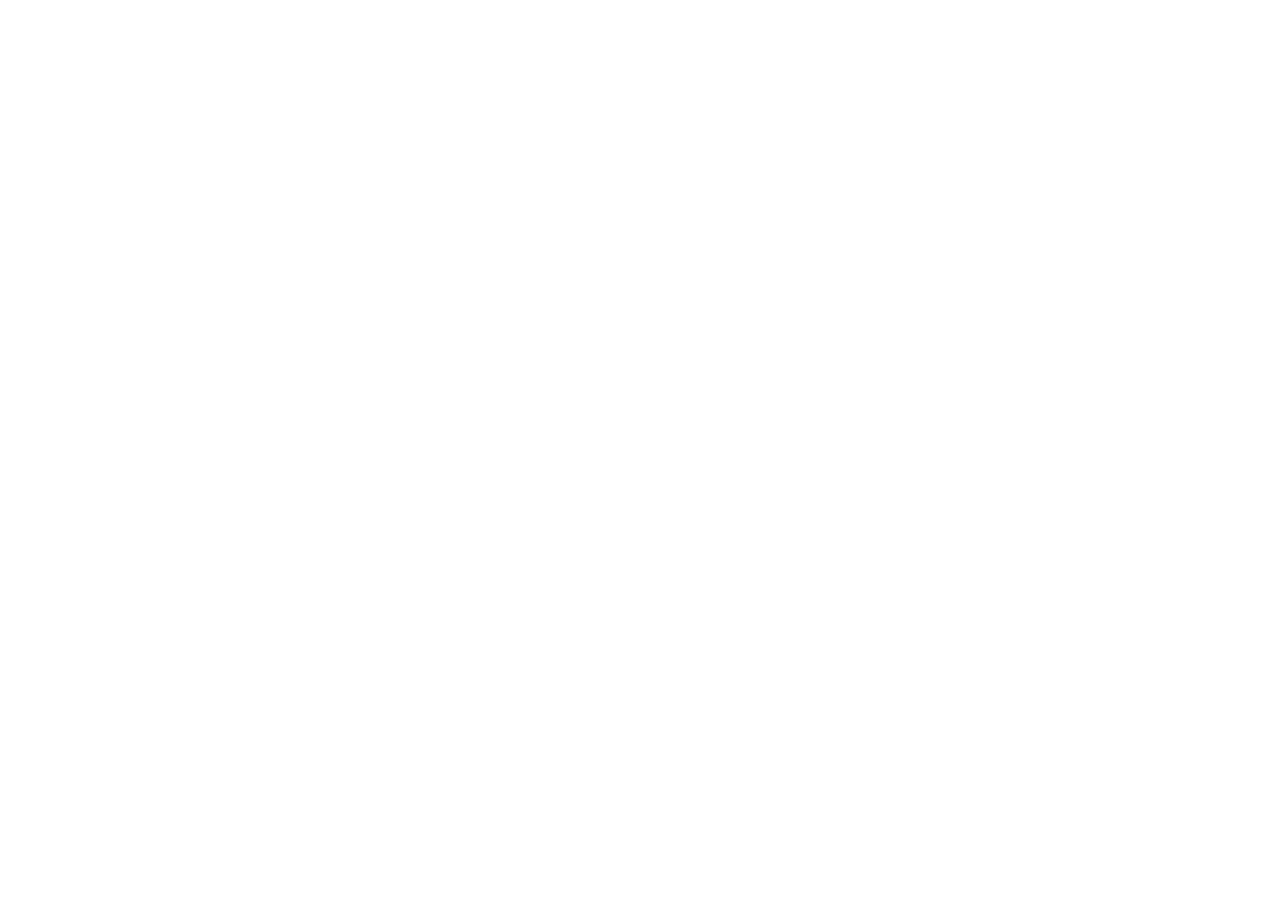
==== index.html @ dabb545a "Pastas" ====
<!DOCTYPE html>
<html lang="en">
<head>
    <meta charset="UTF-8">
    <meta name="viewport" content="width=device-width, initial-scale=1.0">
    <title>Pokédex</title>
</head>
<body>
    
</body>
</html>
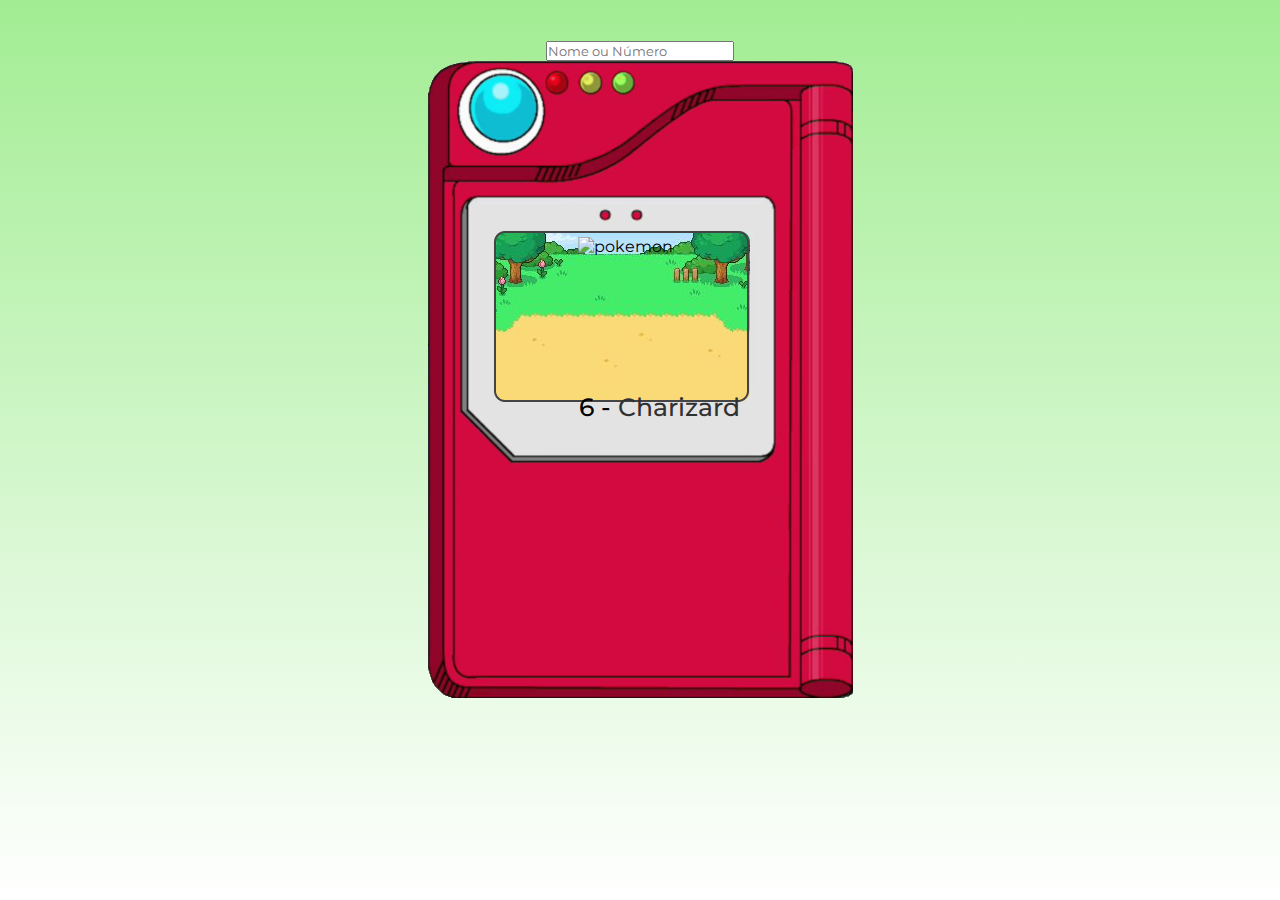
==== commit e50ce0fb: "css" ====
--- a/index.html
+++ b/index.html
@@ -3,9 +3,30 @@
 <head>
     <meta charset="UTF-8">
     <meta name="viewport" content="width=device-width, initial-scale=1.0">
+
+    <link rel="icon" type="image/png" sizes="16x16"  href="./favicons/png-transparent-pokemon-ball-pokeball-area-wiki-technology-thumbnail.png">
+    <link rel="stylesheet" href="./css/style.css">
+
+    <meta name="msapplication-TileColor" content="#ffffff">
+    <meta name="theme-color" content="#ffffff">
+
     <title>Pokédex</title>
 </head>
 <body>
     
+    <main>
+        <img src="" alt="pokemon" class="pokemon__image">
+        <h1 class="pokemon__data">
+            <span class="pokemon__number">6</span> - 
+            <span class="pokemon__name">charizard</span> 
+
+        </h1>
+
+        <form class="form">
+            <input type="search" class="input__search" placeholder="Nome ou Número" required>
+        </form>
+
+        <img src="./image/pokedex.png" alt="pokedex" class="pokedex">
+    </main>
 </body>
 </html>--- a/css/style.css
+++ b/css/style.css
@@ -0,0 +1,48 @@
+@import url('https://fonts.googleapis.com/css2?family=Montserrat:ital,wght@0,100..900;1,100..900&display=swap');
+
+*{
+    margin: 0;
+    padding: 0;
+    box-sizing: border-box;
+    font-family: 'Montserrat', cursive;
+}
+
+body{
+    text-align: center;
+    background: linear-gradient(to bottom, #a2ed93, #fff);
+    min-height: 100vh;
+}
+
+main{
+    display: inline-block;
+    margin-top: 2%;
+    padding: 15px;
+    position: relative;
+}
+
+.pokedex{
+    width: 100%;
+    max-width: 425px;
+}
+
+.pokemon__image{
+    position: absolute;
+    bottom: 55%;
+    left: 50%;
+    transform: translate(-65%, 20%);
+    height: 18%;
+}
+
+.pokemon__data{
+    position: absolute;
+    font-weight: 500;
+    color: black;
+    top: 53%;
+    right: 28%;
+    font-size: clamp(9px, 5vw, 25px);
+}
+
+.pokemon__name{
+    color: rgb(50, 49, 49);
+    text-transform: capitalize;
+}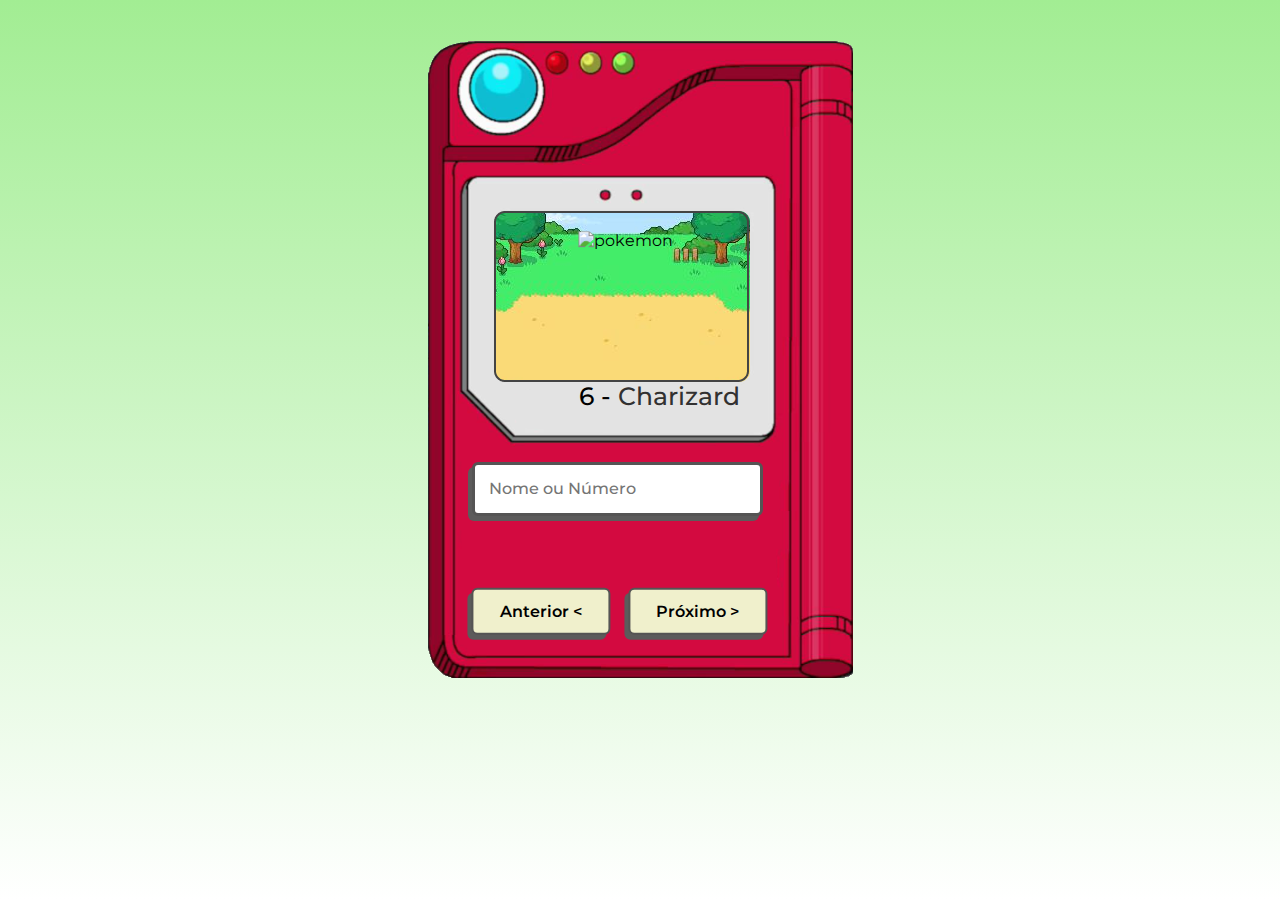
==== commit 8fcd6c0f: "css finalizado" ====
--- a/index.html
+++ b/index.html
@@ -6,6 +6,8 @@
 
     <link rel="icon" type="image/png" sizes="16x16"  href="./favicons/png-transparent-pokemon-ball-pokeball-area-wiki-technology-thumbnail.png">
     <link rel="stylesheet" href="./css/style.css">
+
+    <script defer src="./js/script.js"></script>
 
     <meta name="msapplication-TileColor" content="#ffffff">
     <meta name="theme-color" content="#ffffff">
@@ -19,13 +21,17 @@
         <h1 class="pokemon__data">
             <span class="pokemon__number">6</span> - 
             <span class="pokemon__name">charizard</span> 
-
         </h1>
 
         <form class="form">
             <input type="search" class="input__search" placeholder="Nome ou Número" required>
         </form>
 
+        <div class="buttons">
+            <button class="button btn-prev">Anterior &#60; </button>
+            <button class="button btn-next">Próximo &#62; </button>
+        </div>
+
         <img src="./image/pokedex.png" alt="pokedex" class="pokedex">
     </main>
 </body>
--- a/css/style.css
+++ b/css/style.css
@@ -45,4 +45,49 @@
 .pokemon__name{
     color: rgb(50, 49, 49);
     text-transform: capitalize;
+}
+
+.form{
+    position: absolute;
+    width: 64%;
+    top: 65%;
+    left: 13%;
+}
+
+.input__search{
+    width: 100%;
+    padding: 5%;
+    outline: none;
+    border: 3px solid #555454;
+    border-radius: 6px;
+    font-weight: 500;
+    color:#555454;
+    font-size: clamp(6px, 4vw, 1rem);
+    box-shadow: -4px 5px 0 #5c5b5b;
+}
+
+.buttons{
+    position: absolute;
+    bottom: 10%;
+    left: 50%;
+    width: 65%;
+    transform: translate(-57%, 10%);
+    display: flex;
+    gap:18px;
+}
+
+.button{
+    width: 50%;
+    padding: 4%;
+    border: 2px solid #555454;
+    border-radius: 6px;
+    font-size: clamp(6px, 4vw, 1rem);
+    font-weight: 600;
+    background-color: rgb(240, 240, 204);
+    box-shadow: -4px 5px 0 #5c5b5b;
+}
+
+.button:active{
+    background-color: #a2ed93;
+    box-shadow: inset -4px 4px #000000;
 }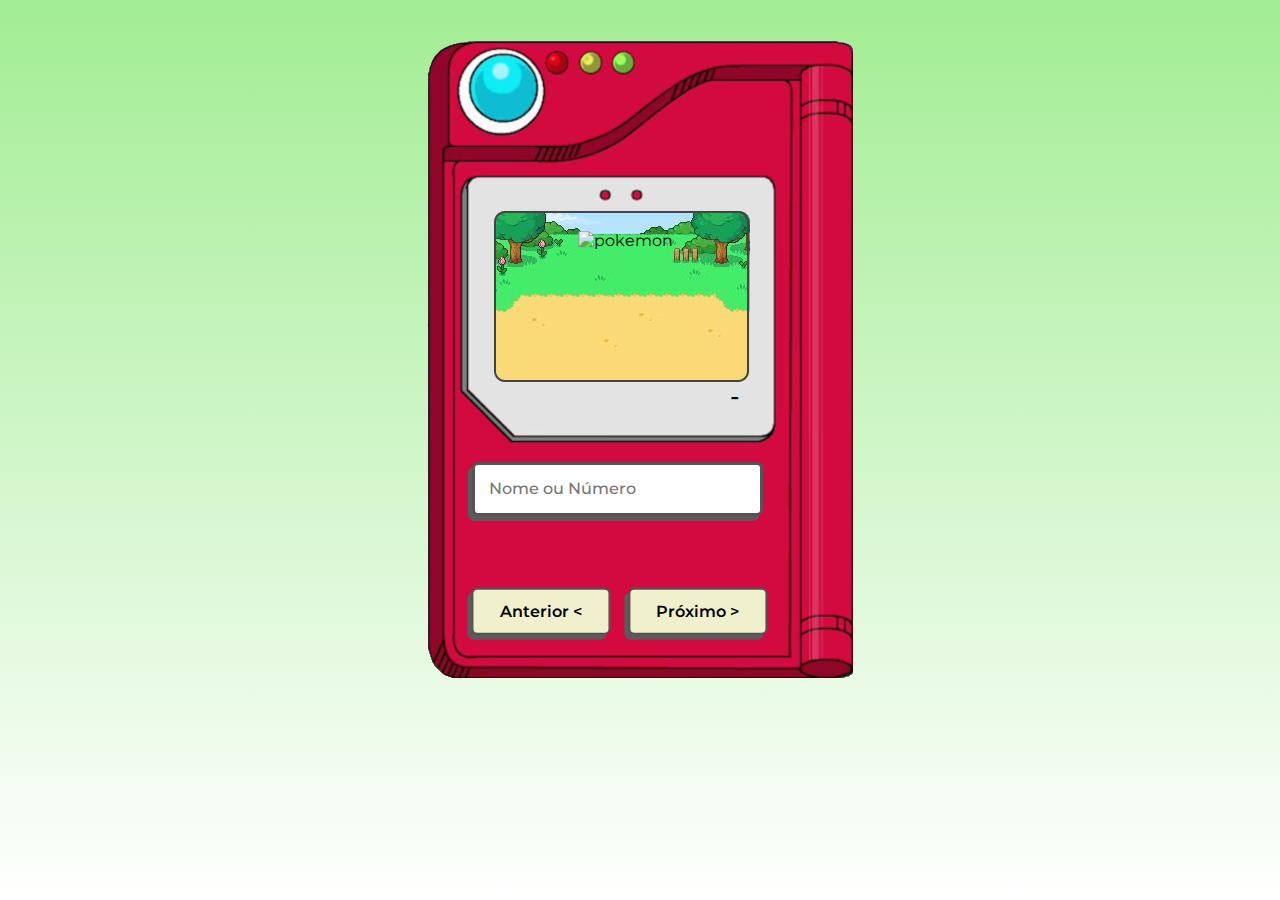
==== commit e2a65baf: "renderizar" ====
--- a/index.html
+++ b/index.html
@@ -19,8 +19,8 @@
     <main>
         <img src="" alt="pokemon" class="pokemon__image">
         <h1 class="pokemon__data">
-            <span class="pokemon__number">6</span> - 
-            <span class="pokemon__name">charizard</span> 
+            <span class="pokemon__number"></span> - 
+            <span class="pokemon__name"></span> 
         </h1>
 
         <form class="form">
